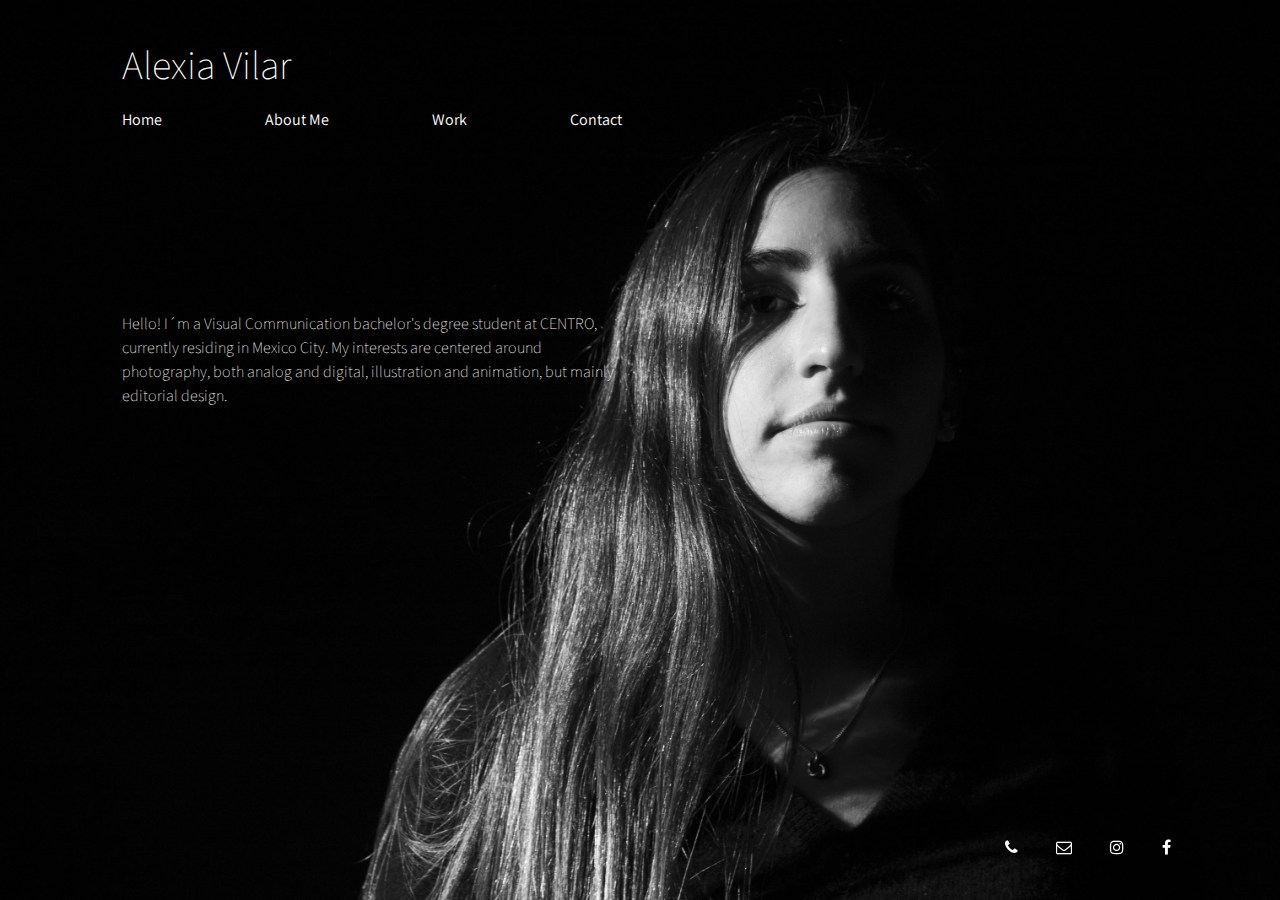
==== about-me.html @ ee1419cf "finishing page" ====
<!doctype html>
<html class="no-js" lang="">

<head>
  <meta charset="utf-8">
  <title>Alexia Vilar | Home </title>
  <meta name="description" content="">
  <meta name="viewport" content="width=device-width, initial-scale=1">

  <link rel="manifest" href="site.webmanifest">
  <link rel="apple-touch-icon" href="icon.png">
  <!-- Place favicon.ico in the root directory -->

  <link rel="stylesheet" href="css/normalize.css">
  <link rel="stylesheet" href="https://stackpath.bootstrapcdn.com/bootstrap/4.3.1/css/bootstrap.min.css">
  <link rel="stylesheet" href="css/main.css">
  <link href="https://fonts.googleapis.com/css?family=Assistant:200,400&display=swap" rel="stylesheet">
  <link rel="stylesheet" type="text/css" href="https://stackpath.bootstrapcdn.com/font-awesome/4.7.0/css/font-awesome.min.css">
</head>

<body class="aboutme">
  <!--[if IE]>
    <p class="browserupgrade">You are using an <strong>outdated</strong> browser. Please <a href="https://browsehappy.com/">upgrade your browser</a> to improve your experience and security.</p>
  <![endif]-->

  <!-- Add your site or application content here -->
<div class="container-fluid">
  <div class="row">
    <div class="col-md-1">
    </div>
    <div class="col-md-10">
      <h1>
     <a href="index.html">Alexia Vilar</a>
      </h1>
    </div>
    <div class="col-md-1">
    </div>
  </div>
  <div class="row" id="menu">
    <div class="col-md-1">
    </div>
    <div class="col-md-6">
      <ul>
        <li class="list-item">
          <a href="index.html">Home</a>
        </li>
        <li class="list-item">
         <a href="about-me.html">About Me</a>
        </li>
        <li class="list-item">
         <a href="my-work.html">Work</a>
        </li>
        <li class="list-item">
          <a href="contact.html">Contact</a>
        </li>
      </ul>
    </div>
    <div class="col-md-4">
    </div>
    <div class="col-md-1">
    </div>
  </div>
  <div class="row">
    <div class="col-md-1">
    </div>
    <div class="col-md-5">
      
      <p>
     Hello! I´m a Visual Communication bachelor's degree student at CENTRO, currently residing in Mexico City. My interests are centered around photography, both analog and digital, illustration and animation, but mainly editorial design.  
      </p>
    </div>
    <div class="col-md-5">
    </div>
    <div class="col-md-1">
    </div>
  </div>
  <div class="row fixed-bottom" id="contact">
    <div class="col-md-1">
    </div>
    <div class="col-md-10">
      <ul>
        <li class="list-item">
        	<a href="tel:+525555555555"><i class="fa fa-phone" aria-hidden="true"></i></a>
        </li>
        <li class="list-item">
          	<a href="mailto:avilar@centro.edu.mx"><i class="fa fa-envelope-o" aria-hidden="true"></i>
          	</a>
      	</li>
        <li class="list-item">
			<a href="https://www.instagram.com/alexiaavilaar/?hl=es-la" target="_blank"><i class="fa fa-instagram" aria-hidden="true"></i>
			</a>
          	</li>
        <li class="list-item">
         	<a href="https://www.facebook.com/alexia.vilar.16" target="_blank"><i class="fa fa-facebook" aria-hidden="true"></i>
			</a>
        </li>
    </ul>
    </div>
    <div class="col-md-1">
    </div>
  </div>
</div>
  <script src="js/vendor/modernizr-3.7.1.min.js"></script>
  <script src="https://code.jquery.com/jquery-3.4.1.min.js" integrity="sha256-CSXorXvZcTkaix6Yvo6HppcZGetbYMGWSFlBw8HfCJo=" crossorigin="anonymous"></script>
  <script>window.jQuery || document.write('<script src="js/vendor/jquery-3.4.1.min.js"><\/script>')</script>
  <script src="js/plugins.js"></script>
  <script src="js/main.js"></script>

  <!-- Google Analytics: change UA-XXXXX-Y to be your site's ID. -->
  <script>
    window.ga = function () { ga.q.push(arguments) }; ga.q = []; ga.l = +new Date;
    ga('create', 'UA-XXXXX-Y', 'auto'); ga('set','transport','beacon'); ga('send', 'pageview')
  </script>
  <script src="https://www.google-analytics.com/analytics.js" async></script>
</body>

</html>
---- css/main.css ----
/*! HTML5 Boilerplate v7.2.0 | MIT License | https://html5boilerplate.com/ */

/* main.css 2.0.0 | MIT License | https://github.com/h5bp/main.css#readme */
/*
 * What follows is the result of much research on cross-browser styling.
 * Credit left inline and big thanks to Nicolas Gallagher, Jonathan Neal,
 * Kroc Camen, and the H5BP dev community and team.
 */

/* ==========================================================================
   Base styles: opinionated defaults
   ========================================================================== */

html {
  color: #222;
  font-size: 1em;
  line-height: 1.4;
}

/*
 * Remove text-shadow in selection highlight:
 * https://twitter.com/miketaylr/status/12228805301
 *
 * Vendor-prefixed and regular ::selection selectors cannot be combined:
 * https://stackoverflow.com/a/16982510/7133471
 *
 * Customize the background color to match your design.
 */

::-moz-selection {
  background: #b3d4fc;
  text-shadow: none;
}

::selection {
  background: #b3d4fc;
  text-shadow: none;
}

/*
 * A better looking default horizontal rule
 */

hr {
  display: block;
  height: 1px;
  border: 0;
  border-top: 1px solid #ccc;
  margin: 1em 0;
  padding: 0;
}

/*
 * Remove the gap between audio, canvas, iframes,
 * images, videos and the bottom of their containers:
 * https://github.com/h5bp/html5-boilerplate/issues/440
 */

audio,
canvas,
iframe,
img,
svg,
video {
  vertical-align: middle;
}

/*
 * Remove default fieldset styles.
 */

fieldset {
  border: 0;
  margin: 0;
  padding: 0;
}

/*
 * Allow only vertical resizing of textareas.
 */

textarea {
  resize: vertical;
}

/* ==========================================================================
   Browser Upgrade Prompt
   ========================================================================== */

.browserupgrade {
  margin: 0.2em 0;
  background: #ccc;
  color: #000;
  padding: 0.2em 0;
}

/* ==========================================================================
   Author's custom styles
   ========================================================================== */
body{
  font-family: 'Assistant', sans-serif;
  color: #fefefe;
  font-weight: 200;
}

.home{
    background: url('../img/background.jpg') no-repeat center center fixed;
    background-size: cover;
}

h1{
  margin: 40px 0 20px 0;
  font-weight: 200;
}

h3{
  margin-bottom: 25px;
  font-size: 45px;
  font-weight: 400; 
}

i{
  color: #fff;
}

a{
  color: #fff;
  text-decoration: none;
}

a:hover{
  color: #ddd;
  text-decoration: none;
  transition: .5s ease;
}

.home #menu ul  {
  list-style-type: none;
  text-align: left;
  margin: 0 0 180px 0;
  padding-inline-start: 0px;
}

#menu li{
  display: inline-block;
  margin: 0 100px 0 0;
  font-weight: 400;
}

#contact ul{
list-style-type: none;
text-align: right;
margin: 40px 0 40px 0;
}
#contact li{
  display: inline-block;
  margin: 0 0 0 35px;
}

.mywork{
    background-color: #000;
}

.mywork h3{
  text-align: center;
}

.grid{
  list-style-type: none;
}

.grid li{
  display: inline-block;
}

.grid img{
  margin:12px 30px 12px 30px;
  padding:12px 30px 12px 30px;
}

.grid h3{
  text-align: center;
  font-weight: 300;
}

.aboutme {
  background: url('../img/alexia-vilar-home-bg.jpg') no-repeat center center fixed;
    background-size: cover;
}

.aboutme #menu ul  {
  list-style-type: none;
  text-align: left;
  margin: 0 0 180px 0;
  padding-inline-start: 0px;
}

.photography img{
margin:  12px 30px 12px 30px;
  padding:12px 30px 12px 30px;
}

.photography h3{
  text-align: center;
  font-weight: 300;
}

.photography{
  background-color: #000;
}

.photography-analog {
	background: #000;
}

.photography-analog img{
  width: 100%;
  max-width: 100%;
  margin:  12px 30px 12px 30px;
  padding:12px 30px 12px 30px; 
} 


.contact ul{
  list-style-type: none;
}

.contact ul li{
  display: inline-block;
}

.contacticons {
  margin: 12px;
  margin-right: 12px;
  padding: 12px;
  text-align: center;
}

.contacticons li{
  margin: 12px;
  padding:12px;
}

.photography-digital {
  background: #000;
}
/* ==========================================================================
   Helper classes
   ========================================================================== */

/*
 * Hide visually and from screen readers
 */

.hidden {
  display: none !important;
}

/*
* Hide only visually, but have it available for screen readers:
* https://snook.ca/archives/html_and_css/hiding-content-for-accessibility
*
* 1. For long content, line feeds are not interpreted as spaces and small width
*    causes content to wrap 1 word per line:
*    https://medium.com/@jessebeach/beware-smushed-off-screen-accessible-text-5952a4c2cbfe
*/

.sr-only {
  border: 0;
  clip: rect(0, 0, 0, 0);
  height: 1px;
  margin: -1px;
  overflow: hidden;
  padding: 0;
  position: absolute;
  white-space: nowrap;
  width: 1px;
  /* 1 */
}

/*
* Extends the .sr-only class to allow the element
* to be focusable when navigated to via the keyboard:
* https://www.drupal.org/node/897638
*/

.sr-only.focusable:active,
.sr-only.focusable:focus {
  clip: auto;
  height: auto;
  margin: 0;
  overflow: visible;
  position: static;
  white-space: inherit;
  width: auto;
}

/*
* Hide visually and from screen readers, but maintain layout
*/

.invisible {
  visibility: hidden;
}

/*
* Clearfix: contain floats
*
* For modern browsers
* 1. The space content is one way to avoid an Opera bug when the
*    `contenteditable` attribute is included anywhere else in the document.
*    Otherwise it causes space to appear at the top and bottom of elements
*    that receive the `clearfix` class.
* 2. The use of `table` rather than `block` is only necessary if using
*    `:before` to contain the top-margins of child elements.
*/

.clearfix:before,
.clearfix:after {
  content: " ";
  /* 1 */
  display: table;
  /* 2 */
}

.clearfix:after {
  clear: both;
}

/* ==========================================================================
   EXAMPLE Media Queries for Responsive Design.
   These examples override the primary ('mobile first') styles.
   Modify as content requires.
   ========================================================================== */

@media only screen and (min-width: 35em) {
  /* Style adjustments for viewports that meet the condition */
}

@media print,
  (-webkit-min-device-pixel-ratio: 1.25),
  (min-resolution: 1.25dppx),
  (min-resolution: 120dpi) {
  /* Style adjustments for high resolution devices */
}

/* ==========================================================================
   Print styles.
   Inlined to avoid the additional HTTP request:
   https://www.phpied.com/delay-loading-your-print-css/
   ========================================================================== */

@media print {
  *,
  *:before,
  *:after {
    background: transparent !important;
    color: #000 !important;
    /* Black prints faster */
    -webkit-box-shadow: none !important;
    box-shadow: none !important;
    text-shadow: none !important;
  }
  a,
  a:visited {
    text-decoration: underline;
  }
  a[href]:after {
    content: " (" attr(href) ")";
  }
  abbr[title]:after {
    content: " (" attr(title) ")";
  }
  /*
     * Don't show links that are fragment identifiers,
     * or use the `javascript:` pseudo protocol
     */
  a[href^="#"]:after,
  a[href^="javascript:"]:after {
    content: "";
  }
  pre {
    white-space: pre-wrap !important;
  }
  pre,
  blockquote {
    border: 1px solid #999;
    page-break-inside: avoid;
  }
  /*
     * Printing Tables:
     * https://web.archive.org/web/20180815150934/http://css-discuss.incutio.com/wiki/Printing_Tables
     */
  thead {
    display: table-header-group;
  }
  tr,
  img {
    page-break-inside: avoid;
  }
  p,
  h2,
  h3 {
    orphans: 3;
    widows: 3;
  }
  h2,
  h3 {
    page-break-after: avoid;
  }
}
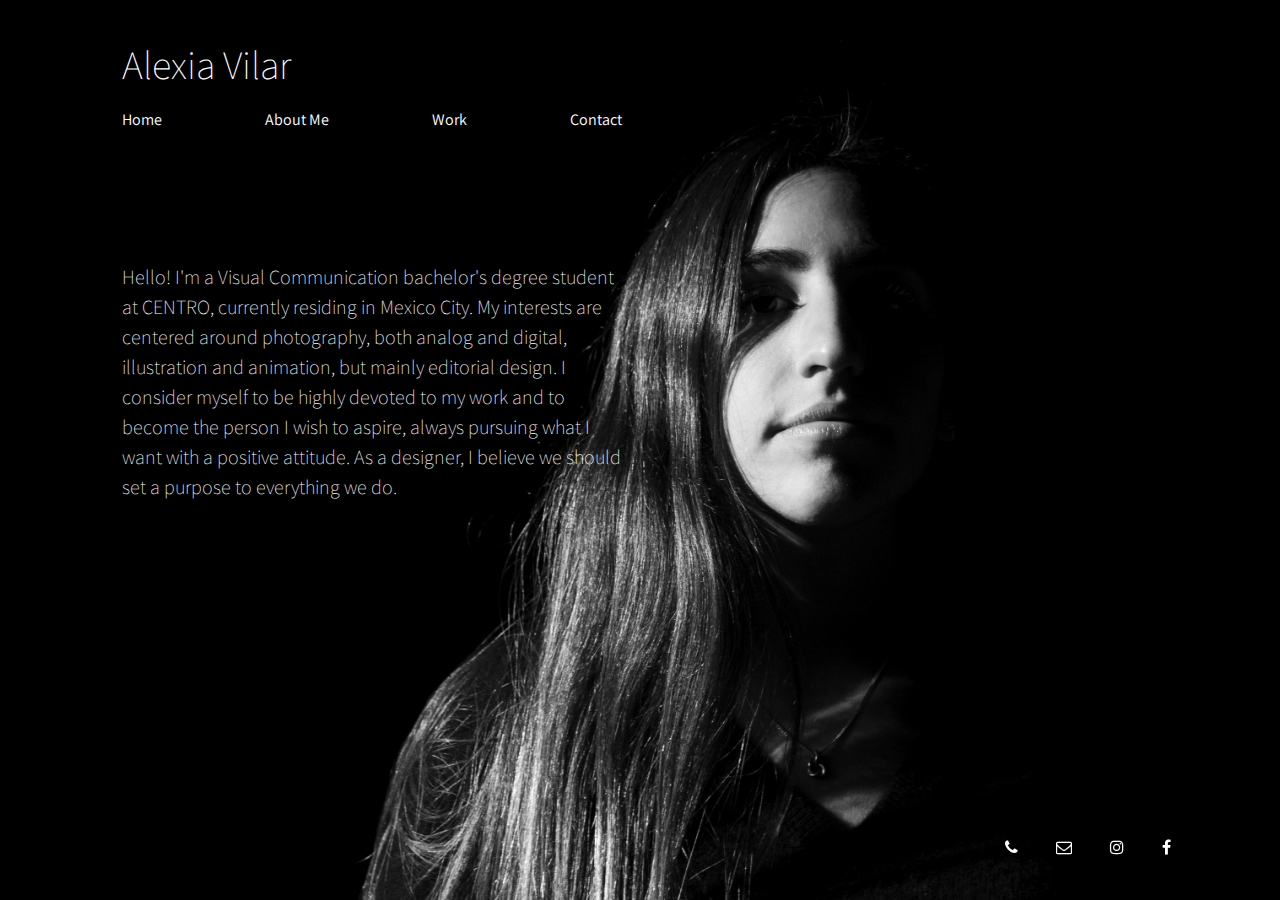
==== commit 8cc1fcf4: "last changes" ====
--- a/about-me.html
+++ b/about-me.html
@@ -64,9 +64,8 @@
     <div class="col-md-1">
     </div>
     <div class="col-md-5">
-      
       <p>
-     Hello! I´m a Visual Communication bachelor's degree student at CENTRO, currently residing in Mexico City. My interests are centered around photography, both analog and digital, illustration and animation, but mainly editorial design.  
+     Hello! I'm a Visual Communication bachelor's degree student at CENTRO, currently residing in Mexico City. My interests are centered around photography, both analog and digital, illustration and animation, but mainly editorial design. I consider myself to be highly devoted to my work and to become the person I wish to aspire, always pursuing what I want with a positive attitude. As a designer, I believe we should set a purpose to everything we do. 
       </p>
     </div>
     <div class="col-md-5">
--- a/css/main.css
+++ b/css/main.css
@@ -123,6 +123,11 @@
   color: #fff;
 }
 
+p{
+  font-size: 25px;
+  font-weight: 200;
+}
+
 a{
   color: #fff;
   text-decoration: none;
@@ -191,8 +196,13 @@
 .aboutme #menu ul  {
   list-style-type: none;
   text-align: left;
-  margin: 0 0 180px 0;
+  margin: 0 0 130px 0;
   padding-inline-start: 0px;
+}
+
+p{
+   font-size: 20px;
+  font-weight: 200;
 }
 
 .photography img{
@@ -229,6 +239,13 @@
   display: inline-block;
 }
 
+.contact #menu ul  {
+  list-style-type: none;
+  text-align: left;
+  margin: 0 0 100px 0;
+  padding-inline-start: 0px;
+}
+
 .contacticons {
   margin: 12px;
   margin-right: 12px;
@@ -238,7 +255,7 @@
 
 .contacticons li{
   margin: 12px;
-  padding:12px;
+  padding:40px;
 }
 
 .photography-digital {
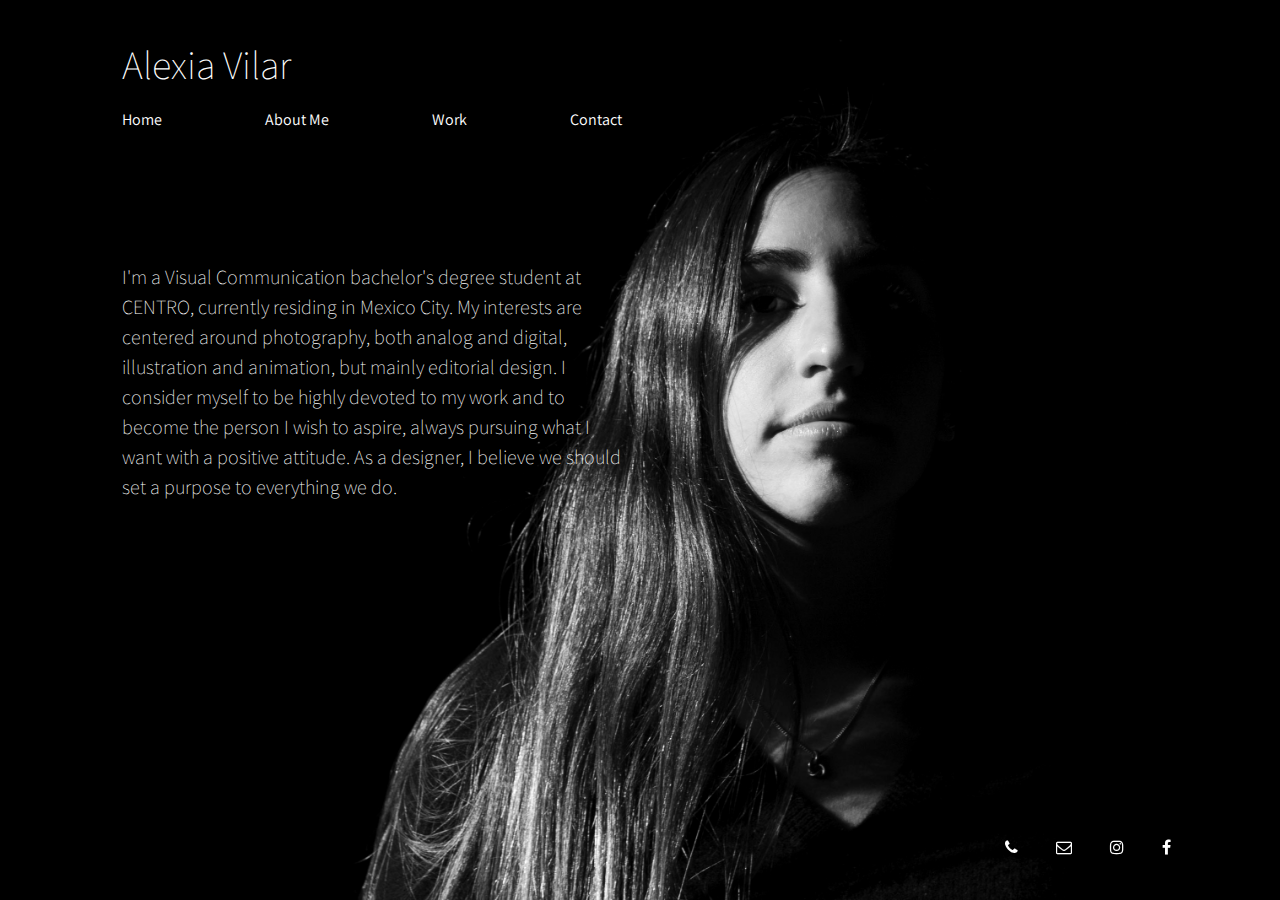
==== commit 6ecf655d: "text change" ====
--- a/about-me.html
+++ b/about-me.html
@@ -65,7 +65,7 @@
     </div>
     <div class="col-md-5">
       <p>
-     Hello! I'm a Visual Communication bachelor's degree student at CENTRO, currently residing in Mexico City. My interests are centered around photography, both analog and digital, illustration and animation, but mainly editorial design. I consider myself to be highly devoted to my work and to become the person I wish to aspire, always pursuing what I want with a positive attitude. As a designer, I believe we should set a purpose to everything we do. 
+    I'm a Visual Communication bachelor's degree student at CENTRO, currently residing in Mexico City. My interests are centered around photography, both analog and digital, illustration and animation, but mainly editorial design. I consider myself to be highly devoted to my work and to become the person I wish to aspire, always pursuing what I want with a positive attitude. As a designer, I believe we should set a purpose to everything we do. 
       </p>
     </div>
     <div class="col-md-5">
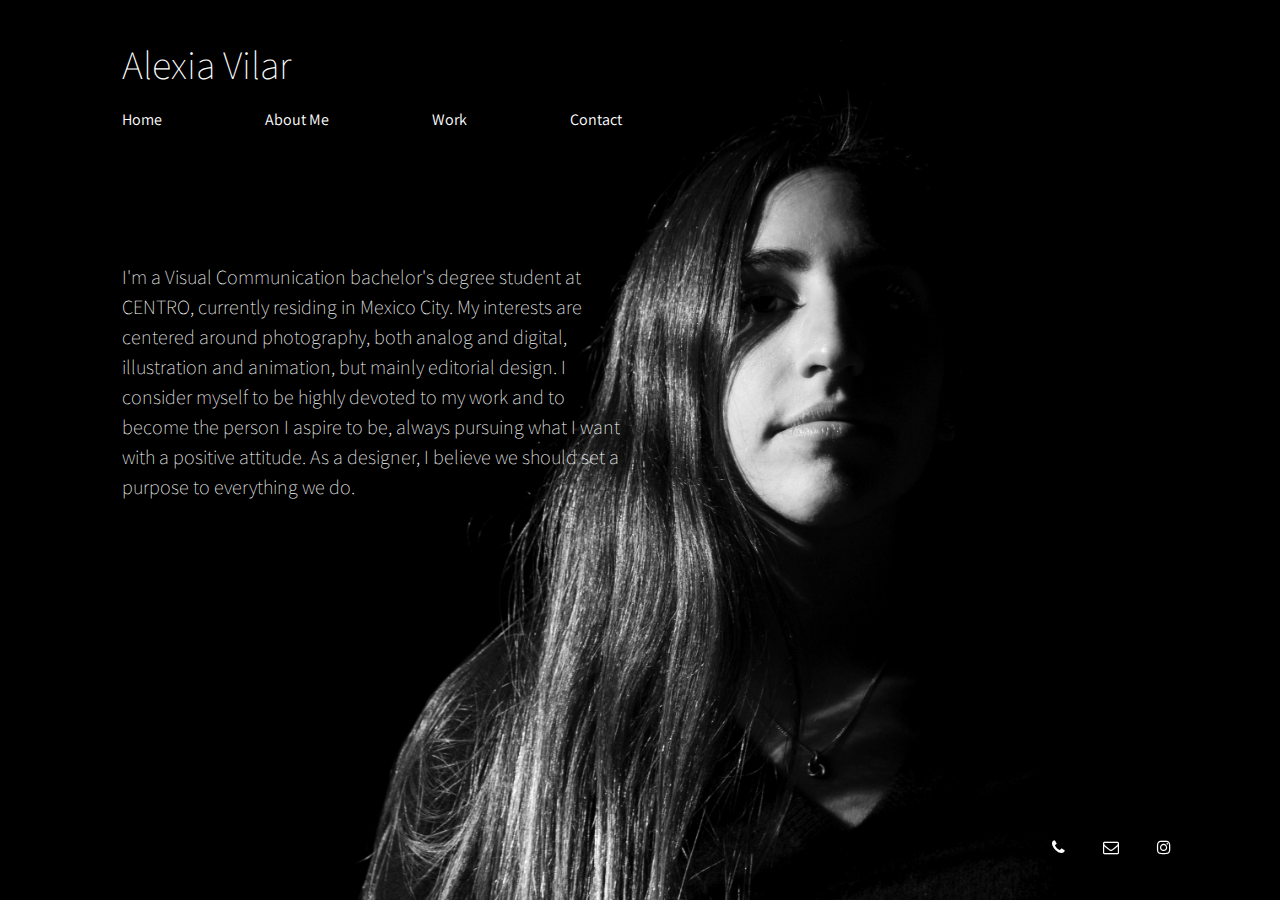
==== commit eeba3444: "remove facebook link" ====
--- a/about-me.html
+++ b/about-me.html
@@ -65,7 +65,7 @@
     </div>
     <div class="col-md-5">
       <p>
-    I'm a Visual Communication bachelor's degree student at CENTRO, currently residing in Mexico City. My interests are centered around photography, both analog and digital, illustration and animation, but mainly editorial design. I consider myself to be highly devoted to my work and to become the person I wish to aspire, always pursuing what I want with a positive attitude. As a designer, I believe we should set a purpose to everything we do. 
+    I'm a Visual Communication bachelor's degree student at CENTRO, currently residing in Mexico City. My interests are centered around photography, both analog and digital, illustration and animation, but mainly editorial design. I consider myself to be highly devoted to my work and to become the person I aspire to be, always pursuing what I want with a positive attitude. As a designer, I believe we should set a purpose to everything we do. 
       </p>
     </div>
     <div class="col-md-5">
@@ -88,11 +88,7 @@
         <li class="list-item">
 			<a href="https://www.instagram.com/alexiaavilaar/?hl=es-la" target="_blank"><i class="fa fa-instagram" aria-hidden="true"></i>
 			</a>
-          	</li>
-        <li class="list-item">
-         	<a href="https://www.facebook.com/alexia.vilar.16" target="_blank"><i class="fa fa-facebook" aria-hidden="true"></i>
-			</a>
-        </li>
+      
     </ul>
     </div>
     <div class="col-md-1">
